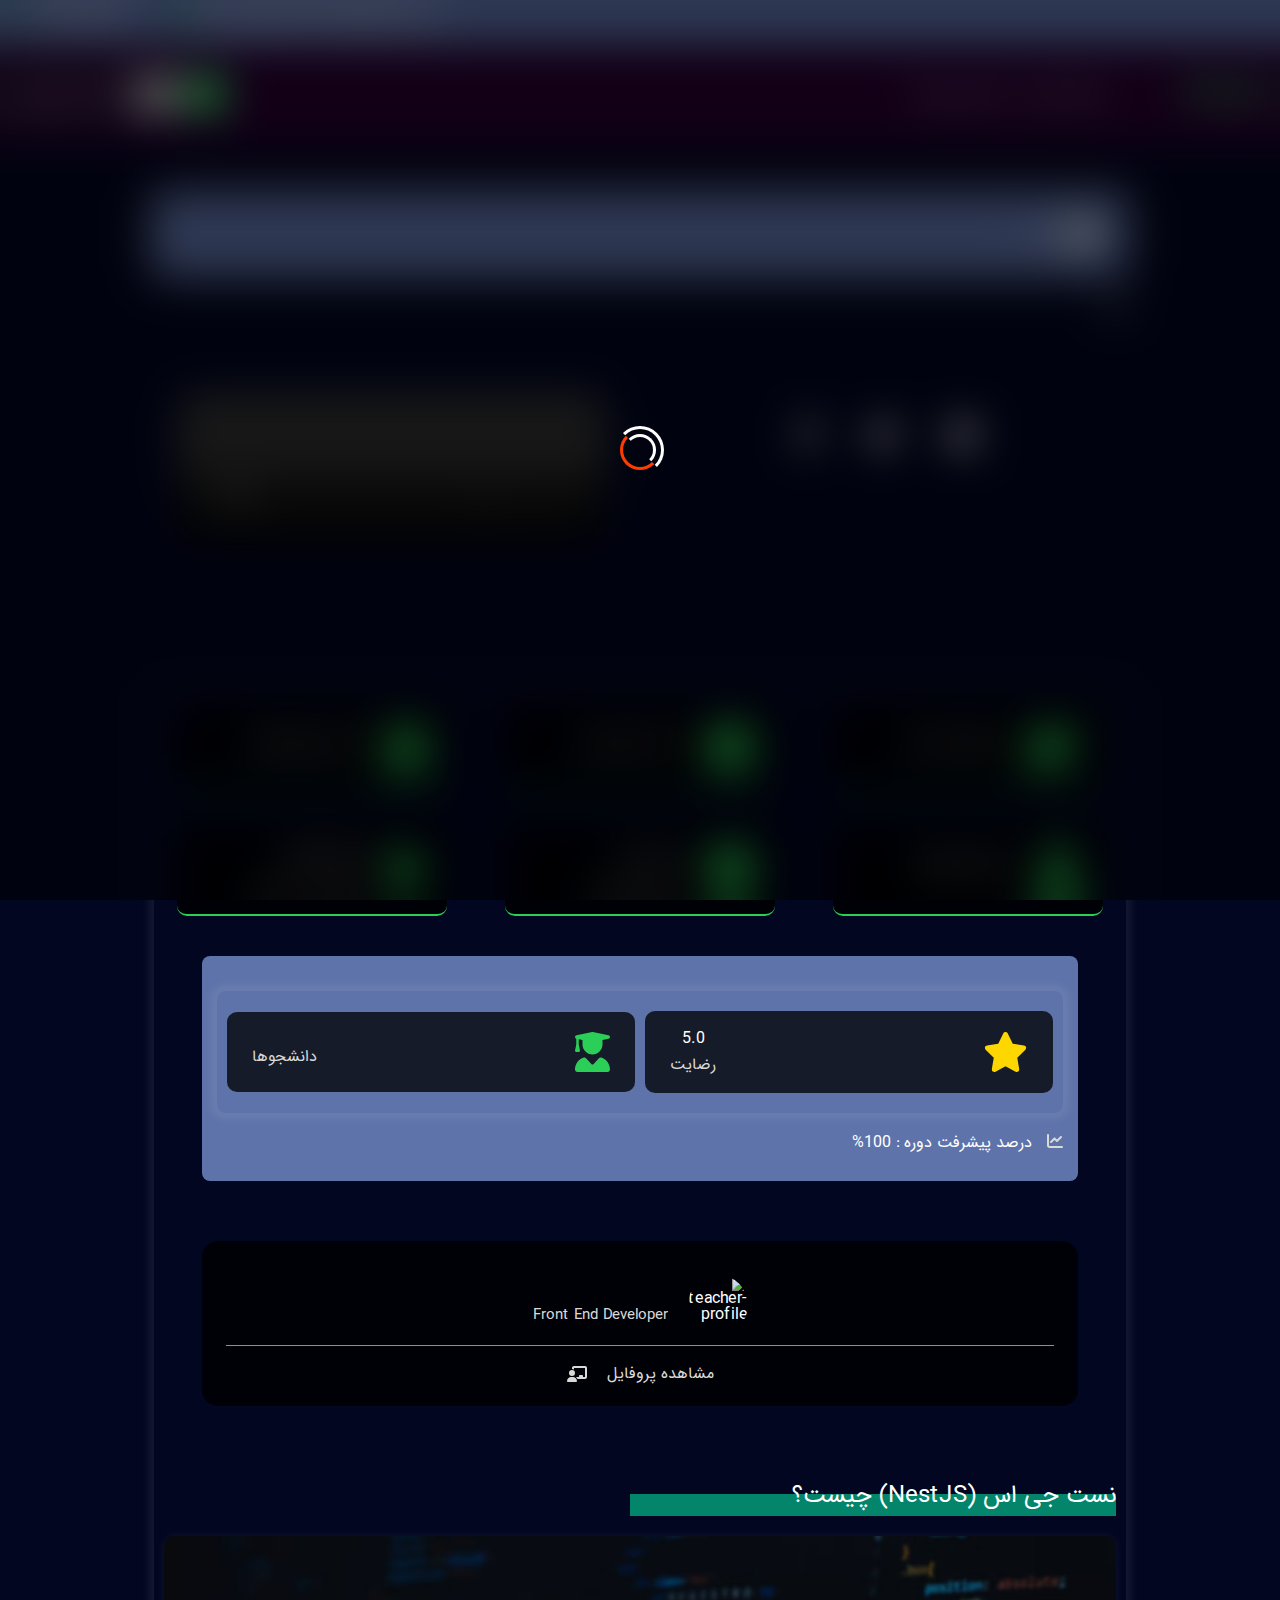
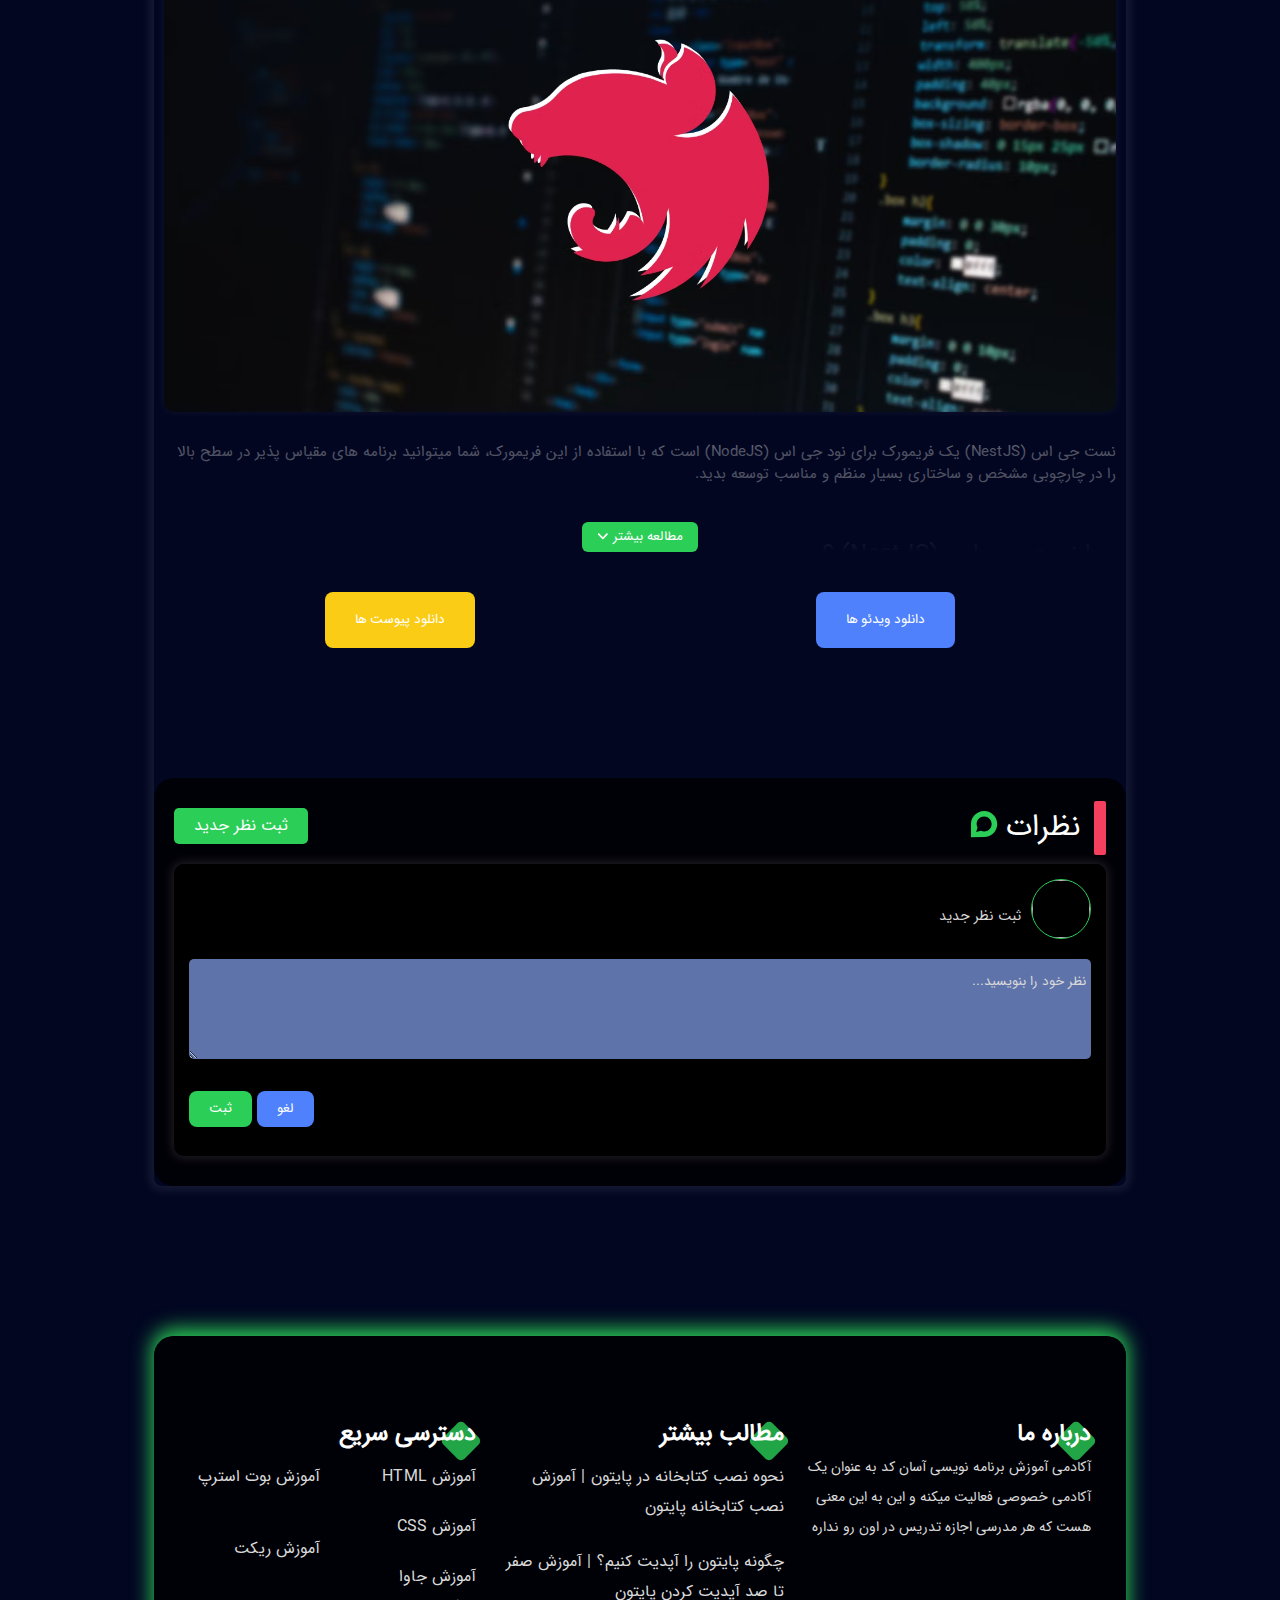
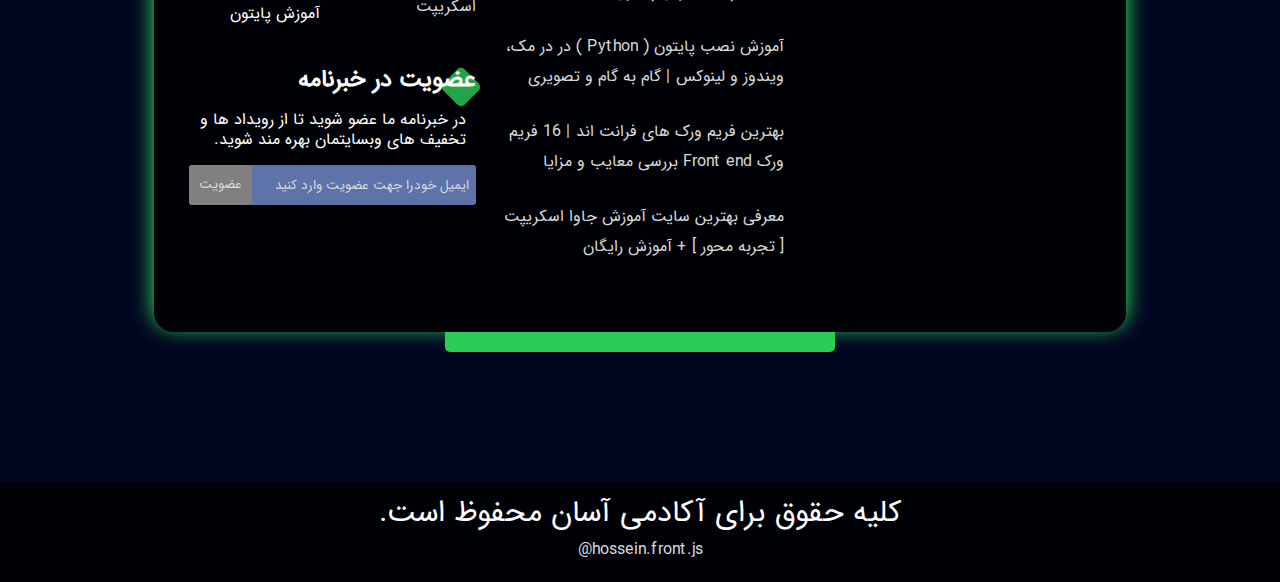
==== course.html @ b7a3f389 "Init Project" ====
<!DOCTYPE html>
<html lang="en">
<head>
    <meta charset="UTF-8">
    <meta name="viewport" content="width=device-width, initial-scale=1.0">
    <title>جزئیات دوره</title>

    <!-- Bootstrap Styles -->
    <link rel="stylesheet" href="./vendor/BootStrap/bootstrap.min.css">
 
    <!-- fontAwesome library Icons Styles -->
    <link rel="stylesheet" href="./vendor/fontAwesome/fontAwesome.css">

    <!-- Reset Engine Default Styles -->
    <link rel="stylesheet" href="./css/reset.css">

    <!-- Fonts -->
    <link rel="stylesheet" href="./css/fonts.css">

    <!-- Variables Styles -->
    <link rel="stylesheet" href="./css/variables.css">

    
    
    <!-- Main Styles -->
    <link rel="stylesheet" href="./css/course/course.css">

    <!-- Responsive Styles -->
    <link rel="stylesheet" href="./css/course/course_responsive.css">

</head>
<body>
    <div class="loading-container">
        <span class="loader"></span>
    </div>

    <header class="header">
        <top-bar></top-bar>

        <mobile-nav></mobile-nav>

        <nav-bar></nav-bar>
    </header>


    <main class="main">
        <div class="container" id="main-container">

            <bread-crumb></bread-crumb>

            <section class="course-info">
                <div class="course-info__right">
                    <a class="course-info__link" id="course-category-link">
                        <!-- Load From JS -->
                    </a>
                    <span class="course-info__title" id="course-name">
                        <!-- Load From JS -->
                    </span>
                    <p class="course-info__description" id="course-description">
                        <!-- Load From JS -->
                    </p>
                    <div class="course-info__social-media">
                        <a href="#" class="course-info__social-media-item">
                          <i class="fab fa-telegram-plane course-info__icon"></i>
                        </a>
                        <a href="#" class="course-info__social-media-item">
                          <i class="fab fa-twitter course-info__icon"></i>
                        </a>
                        <a href="#" class="course-info__social-media-item">
                          <i class="fab fa-facebook-f course-info__icon"></i>
                        </a>
                    </div>
                </div>


                <div class="course-left">
                    <video controls class="course-info__video" id="course-introduction-video"></video>
                </div>
            </section>

            <section class="course-details">
                <div class="course-details__right">

                    
                    <div class="course-details__boxes">
                        <!-- <div class="course-details__boxes-row">
                        </div>
                        <div class="course-details__boxes-row">
                        </div> -->

                        <div class="course-details__box">
                            <div class="course-details__box-right">
                                <i class="fas fa-graduation-cap course-details__box-icon"></i>
                            </div>
                            <div class="course-details__box-left">
                                <span class="course-details__box-title">وضعیت دوره:</span>
                                <span class="course-details__box-subtitle" id="course-status"></span>
                            </div>
                        </div>
    
                        <div class="course-details__box">
                            <div class="course-details__box-right">
                                <i class="fas fa-clock course-details__box-icon"></i>
                            </div>
                            <div class="course-details__box-left">
                                <span class="course-details__box-title">مدت زمان دوره:</span>
                                <span class="course-details__box-subtitle" id="course-time"></span>
                            </div>
                        </div>
    
                        <div class="course-details__box">
                            <div class="course-details__box-right">
                                <i class="fas fa-calendar-alt course-details__box-icon"></i>
                            </div>
                            <div class="course-details__box-left">
                                <span class="course-details__box-title">آخرین بروزرسانی:</span>
                                <span class="course-details__box-subtitle" id="course-lastupdate"></span>
                            </div>
                        </div>

                        <div class="course-details__box">
                            <div class="course-details__box-right">
                                <i class="fas fa-user-alt course-details__box-icon"></i>
                            </div>
                            <div class="course-details__box-left">
                                <span class="course-details__box-title">روش پشتیبانی</span>
                                <span class="course-details__box-subtitle" id="course-support"></span>
                            </div>
                        </div>
    
                        <div class="course-details__box">
                            <div class="course-details__box-right">
                                <i class="fas fa-info-circle course-details__box-icon"></i>
                            </div>
                            <div class="course-details__box-left">
                                <span class="course-details__box-title">پیش نیاز:</span>
                                <span class="course-details__box-subtitle">بدون پیش نیاز</span>
                            </div>
                        </div>
    
                        <div class="course-details__box">
                            <div class="course-details__box-right">
                                <i class="fas fa-play course-details__box-icon"></i>
                            </div>
                            <div class="course-details__box-left">
                                <span class="course-details__box-title">نوع مشاهده:</span>
                                <span class="course-details__box-subtitle">ضبط شده / آنلاین</span>
                            </div>
                        </div>

                    </div>

                    <div class="course-details__progress">

                        <div class="course-details__points progress-point">
                            <div class="course-details__points__item">
                                <div class="course-details__points__item-right">
                                    <i class="fas fa-star star course-details__points__item-icon"></i>
                                </div>

                                <div class="course-details__points__item-left">
                                    <span class="course-details__points__item-title">5.0</span>
                                    <span class="course-details__points__item-subtitle">رضایت</span>
                                </div>
                            </div>

                            <div class="course-details__points__item">
                                <div class="course-details__points__item-right">
                                    <i class="fas fa-user-graduate course-details__points__item-icon"></i>
                                </div>

                                <div class="course-details__points__item-left">
                                    <span class="course-details__points__item-title course-students"></span>
                                    <span class="course-details__points__item-subtitle">دانشجوها</span>
                                </div>
                            </div>
                        </div>

                        <div class="course-details__progress__header">
                            <i class="fas fa-chart-line course-details__progress__header-icon"></i>
                            <span class="course-details__progress__header-title">درصد پیشرفت دوره : 100%</span>
                        </div>
                        
                        <div class="progress course-details__progress__bar">
                            <div class="progress-bar progress-bar-striped progress-bar-animated course-details__progress__line" role="progressbar" aria-label="Animated striped example" aria-valuenow="75" aria-valuemin="0" aria-valuemax="100" style="width: 75%"></div>
                        </div>
                    </div>

                    <div class="course-detilas__mobile__teacher-profile">
                        <div class="course-detials__mobile__teacher-profile__top">
                            <div class="course-detilas__mobile__teacher-profile__right">
                                <div class="course-detilas__mobile__teacher-profile__image">
                                    <img alt="teacher-profile" class="course-detilas__mobile__teacher-profile__img teacher-img">
                                </div>
                            </div>

                            <div class="course-detilas__mobile__teacher-profile__left">
                                <span class="course-detilas__mobile__teacher-profile__title teacher-name"></span>
                                <span class="course-detilas__mobile__teacher-profile__subtitle">Front End Developer</span>
                            </div>
                        </div>

                        <div class="course-detials__mobile__teacher-profile__bottom">
                            <span class="course-detilas__mobile__teacher-profile__see-teacher">مشاهده پروفایل</span>
                            <i class="fas fa-chalkboard-teacher course-detilas__mobile__teacher-profile__bottom-icon"></i>
                        </div>
                    </div>
                    
                    <div class="course-details__introduction">
                        <div class="course-details__introduction-item" id="introduction__first-item">
                            <span class="course-details__introduction-title section-title">نست جی اس (NestJS) چیست؟</span>
                            <img src="./images/info/nest/nest2.avif" alt="nestJS" class="course-details__introduction-img">

                            <p class="course-details__introduction-text">
                                نست جی اس (NestJS) یک فریمورک برای نود جی اس (NodeJS) است  که با استفاده از این فریمورک، شما میتوانید برنامه های مقیاس پذیر در سطح بالا را در چارچوبی مشخص و ساختاری بسیار منظم و مناسب توسعه بدید.
                            </p>
                        </div>

                        <div class="course-details__introduction-item">
                            <span class="course-details__introduction-title section-title">چرا نست جی اس (NestJS) ؟</span>
                            <img src="./images/info/nest/nest1.jpg" alt="nestJS" class="course-details__introduction-img">

                            <p class="course-details__introduction-text">
                                نست جی اس از بهترین و قدرتمند ترین فریمورک های حال حاضر در توسعه ی بک اند میباشد که بازار کار خوب و عالی رو به خودش اختصاص داده در اکثر آگهی های استخدامی نود جی اس (NodeJS)، بلد بودن این فریمورک جزو مهارت های اصلی یا امتیازی محسوب میشود در این فریمورک شما با کمترین زمان و کد نویسی نسبت به بقیه ی فریمورک های نود جی اس (NodeJS) میتوانید برنامه هایی با مقیاس بالا توسعه دهید، همچنین کسانی که بر این فریمورک مسلط هستند شانس بیشتری نسبت به دیگر توسعه دهندگان نود جی اس (NodeJS) برای تصاحب شغل یا پروژه دارند و جزو مهارت های تخصصی و امتیازی هر رزومه میباشد.
                            </p>

                            <p class="course-details__introduction-text">
                                فریمورک نست جی اس (NestJS) عناصری را از فریمورک های انگولار (Angular) ، اکسپرس جی اس (ExpressJS) و فستیفای (Fastify) به ارث برده که در واقع ساختاری شبیه به انگولار دارد و در هسته ی داخلی خود به طور پیش فرض از اکسپرس جی اس (ExpressJS) برای توسعه ی بک اند استفاده میکند که با تغییر کانفیگ ها و تنظیمات میتواند بجای اکسپرس از فریمورک فستیفای (Fastify) برای توسعه ی بک اند استفاده کند.
                            </p>
                        </div>

                        <div class="course-details__introduction-overly">
                            <button class="course-detilas__introduction-btn section__header-btn">مشاهده بیشتر
                                <i class="fas fa-angle-down course-detilas__introduction-icon"></i>
                            </button>

                        </div>
                            
                    </div>
                    
                    <div class="download-btns">
                        <button class="download-videos-btn download-btn">دانلود ویدئو ها</button>
                        <button class="download-attachments-btn download-btn">دانلود پیوست ها</button>
                    </div>

                    <div class="accordion course-details__seassons course-sessions" id="accordionExample">
                        <!-- Loaded From JS -->
                    </div>
                    

                    <div class="comments">
                        <div class="comments__header">
                            <span class="comments__title">نظرات
                                <i class="fab fa-discourse comments__title-icon"></i>
                            </span>
                            <span class="comments__create-btn" id="contact-title">ثبت نظر جدید</span>
                        </div>

                        <div class="comments__add-comment" id="add-parent">
                            <div class="comments__add-comment__header">
                                <div class="comments__add-comment__header-right">
                                    <img alt="" class="comments__add-comment__header-img">
                                </div>

                                <div class="comments__add-comment__header-left">
                                    <span class="comments__add-comment__header-name"></span>
                                    <span class="comments__add-comment__header-subtitle">ثبت نظر جدید</span>
                                </div>
                            </div>

                            <textarea class="comments__add-comment__input" id="comment-input" placeholder="نظر خود را بنویسید..."></textarea>

                            <div class="comments__add-comment__footer">
                                <div class="comments__add-comment__set-score" id="course-score-wrapper">
                                    امتیازی که به دوره میدهید :
                                    <input type="number" class="comments__add-comment__set-score__num" value="5" max="5" min="0" id="course-score-input"></input>
                                </div>
                                
                                <div class="comments__add-comment__footer__btns">
                                    <button type="button" class="comments__add-comment__btn cancle-btn">لغو</button>
                                    <button type="button" class="comments__add-comment__btn send-btn">ثبت</button>
                                </div>
                            </div>
                        </div>

                        <div class="comments__wrapper" id="comments-wrapper">
                            <!-- Loaded From JS -->
                        </div>
                    </div>
                </div>

                <aside class="course-details__left">
                    <div class="course-details__reigster">
                        <button class="course-details__register__button" id="user-status-btn">
                            <i class="fas fa-user-graduate course-details__register__icon"></i>
                            <!-- Loaded From JS -->
                        </button>
                    </div>

                    <div class="course-details__points">
                        <div class="course-details__points__item">
                            <div class="course-details__points__item-right">
                                <i class="fas fa-star star course-details__points__item-icon"></i>
                            </div>

                            <div class="course-details__points__item-left">
                                <span class="course-details__points__item-title" id="course-score">5.0</span>
                                <span class="course-details__points__item-subtitle">رضایت</span>
                            </div>
                        </div>

                        <div class="course-details__points__item">
                            <div class="course-details__points__item-right">
                                <i class="fas fa-user-graduate course-details__points__item-icon"></i>
                            </div>

                            <div class="course-details__points__item-left">
                                <span class="course-details__points__item-title course-students"></span>
                                <span class="course-details__points__item-subtitle">دانشجوها</span>
                            </div>
                        </div>
                    </div>
                    
                    <div class="course-details__aside__teacher-profile">
                        <div class="course-details__aside__teacher-profile__image">
                            <img alt="teacher-profile" class="course-details__aside__teacher-profile__img teacher-img">
                        </div>

                        <div class="course-details__aside__teacher-profile__header">
                            <span class="course-details__aside__teacher-profile__title teacher-name"></span>
                            <span class="course-details__aside__teacher-profile__subtitle">
                                مدرس دوره
                                <i class="fas fa-chalkboard-teacher course-details__aside__teacher-profile__icon"></i>
                            </span>
                        </div>

                        <div class="course-details__aside__teacher-profile__description">
                            <p class="course-details__aside__teacher-profile__description-text">
                                
                            </p>
                        </div>
                    </div>

                    <div class="course-details__short-link">
                        <div class="course-details__short-link__header">
                            <i class="fas fa-link course-details__short-link__icon"></i>
                            لینک کوتاه
                        </div>

                        <div class="course-details__short-link__url">
                            <p class="course-details__short-link__url-text">
                                https//asancode.ir/course/nestjs
                            </p>
                        </div>
                    </div>

                    <div class="aside-products">
                        <span class="aside-products__title">محصولات مرتبط</span>

                        <ul class="aside-products__list">
                         <!-- Loaded From JS -->
                        </ul>
                    </div>
                </aside>
            </section>

        </div>
    </main>
    
    <web-footer></web-footer>

    <!-- Coutome Elements Definer -->
    <script type="module" src="./js/costomElemntsDefiner.js"></script>

    <!-- FontAwsome Lib Scripts -->
    <script src="./vendor/fontAwesome/fontAwesome.js"></script>

    <!-- Bootstrap Script -->
    <script src="./vendor/Bootstrap/bootstrap.bundle.min.js"></script>

    <!-- SweetAlert Lib Scripts -->
    <script src="./vendor/SweetAlert2/sweet-alert_2.js"></script>

     <!-- Shared Items Between All Pages -->
     <script src="./js/funcs/shared.js" type="module"></script>

    <!-- Main Scripts -->
    <script type="module" src="./js/course-pg/course-app.js" defer></script>

    <!-- Shared Scripts -->
    <script type="module" src="./js/shared-app.js" defer></script>
</body>
</html>
---- css/fonts.css ----
@font-face {
    font-family: IRANSans;
    src: url(../fonts/IRANSans/IRANSans.ttf);
}
---- css/variables.css ----
:root{
    --green-color :  #2bce56;
    --text-color : #fff;
    --main-bg-color : #ffffff46;
    --them-color : #020621;;
    --darck-color : #464749;
    --link-hover-color : #008cff;
    --topBar-bg-color : #5e73aa;
    --navbar-A-bg-color : #380038b0;
    --navBar-bg-color : #360036;
    --sections-bg-color : #610061;
    --shadow-color : #ffffff41;
    --subtitle-color : #dad9d9;
    --swiper-bg-color : #000000c2;
    --article-shadow-color : #000000;
    --article-transparent-shadow-color : #00000000;
    --them-color-o : #020621a4;
}
---- css/course/course.css ----
@import url(../../components/loader/loader.css);
@import url(../default.css);
@import url(../../components/topbar/topbar.css);
@import url(../../components/navbar/navbar.css);
@import url(../../components//mobileNav/mbileNav.css);
@import url(../../components/breadcrumb/breadcrumb.css);
@import url(../../components/asideProducts/asideProducts.css);
@import url(../../components/footer/footer.css);
@import url(../container.css);
@import url(../../components/pagination/pagination.css);
@import url(../helper-class.css);



/*===============================       Start Main  Styles        ============================*/
.main{
    margin: 15rem 0 7.5rem 0;
}

/*======   Start Course Info  Styles =====*/
.course-info{
    margin: 3rem 0 6rem 0;
    display: flex;
    gap: 2rem;
    
    justify-content: center;
    align-items: center;
}
.course-info__right,
.course-left{
    width: 57rem;
    height: 32.8rem;
}

.course-info__right{
    display: flex;
    flex-direction: column;
    gap: 3rem;
    align-items: start;
}
.course-info__link{
    font-size: 1.2rem;
    color: var(--green-color);
    background-color: #e0ffe0;
    padding: 0.3rem 1rem;
    border-radius: 0.5rem;
    -webkit-border-radius: 0.5rem;
    -moz-border-radius: 0.5rem;
    -ms-border-radius: 0.5rem;
    -o-border-radius: 0.5rem;
}
.course-info__title{
    font-size: 3rem;
    font-weight: bold;
    line-height: 3.5rem;
}
.course-info__description{
    margin-top: 2rem;
    line-height: 3rem;
    color: var(--subtitle-color);
    display: -webkit-box;
    -webkit-box-orient: vertical;
    -webkit-line-clamp: 4;
    overflow-y: hidden;
}
.course-info__social-media{
    width: 100%;
    display: flex;
    align-items: center;
    justify-content: center;
    gap: 5rem;
}
.course-info__social-media-item{
    font-size: 3rem;
    transition: 0s;
    -webkit-transition: 0s;
    -moz-transition: 0s;
    -ms-transition: 0s;
    -o-transition: 0s;
}
.course-info__social-media-item:hover{
    opacity: 1;
    
    color: var(--link-hover-color);
}
.course-info__icon{
    transition: 0s;
    -webkit-transition: 0s;
    -moz-transition: 0s;
    -ms-transition: 0s;
    -o-transition: 0s;
}
.course-left{
    display: flex;
    align-items: center;
    justify-content: center;
}
.course-info__video{
    width: 90%;
    border-radius: 2rem;
    -webkit-border-radius: 2rem;
    -moz-border-radius: 2rem;
    -ms-border-radius: 2rem;
    -o-border-radius: 2rem;
}
/*======  Finsih Course Info  Styles =====*/
/*===============================       Finish Main  Styles        ============================*/








/*===============================       Course Detatils  Styles        ============================*/
.course-details{
    width: 100%;
    display: flex;
    gap: 2rem;
    flex-wrap: wrap;
    
}

/*= Start Overly=*/
.course-details__introduction-overly{
    position: absolute;
    width: 100%;
    height: 20rem;
    display: flex;
    align-items: end;
    justify-content: center;
    background: linear-gradient(to bottom,transparent, transparent, var(--them-color-o), var(--them-color-o), var(--them-color));
    right: 0;
    bottom: 0;
    /* display: none; */
    z-index: 2;

}
.course-detilas__introduction-btn{
    outline: none;
    color: white;
    border: none;
    display: flex;
    align-items: center;


}
.course-detilas__introduction-icon{
    margin-right: 0.5rem;
}
.open{
    background: none;
    bottom: -8.3rem;
    align-items: center;
}

/*= Finish Overly=*/



/*======  Start Course Details Right  Styles =====*/
.course-details__right{
    flex-grow: 2.5;
    box-shadow: 0px 0px 10px 5px #ffffff15;
    border-radius: 0.8rem;
    width: 60rem;
    -webkit-border-radius: 0.8rem;
    -moz-border-radius: 0.8rem;
    -ms-border-radius: 0.8rem;
    -o-border-radius: 0.8rem;
}

/*== Start Course Details Boxes ==*/
.course-details__boxes{
    display: flex;
    gap: 3rem;
    
    align-items: stretch;
    justify-content: space-around;
    padding: 1rem;
    
    flex-wrap: wrap;
    
}


.course-details__box{
    display: flex;
    align-items: center;
    justify-content: flex-start;
    gap: 2.5rem;
    background-color: var(--swiper-bg-color);
    border-radius: 1rem;
    -webkit-border-radius: 1rem;
    -moz-border-radius: 1rem;
    -ms-border-radius: 1rem;
    -o-border-radius: 1rem;
    padding: 2rem ;
    width: 27rem;
    border-bottom: 2px solid var(--green-color);
}
.course-details__box-right{
    color: var(--green-color);
    font-size: 5rem;
}
/* course-details__box-icon */
.course-details__box-left{
    display: flex;
    flex-direction: column;
    gap: 1.5rem;
}
/* .ourse-details__box-title{} */
.course-details__box-subtitle{
    color: var(--subtitle-color);
    font-size: 1.5rem;
}
/*== Finish Course Details Boxes ==*/




/*== Start Course Details Progress ==*/
.course-details__progress{
    margin: 3rem auto;
    background-color: var(--topBar-bg-color);
    padding: 1.5rem;
    border-radius: 0.8rem;
    -webkit-border-radius: 0.8rem;
    -moz-border-radius: 0.8rem;
    -ms-border-radius: 0.8rem;
    -o-border-radius: 0.8rem;
    width: 90%;
}
/* .course-details__progress__header{} */
.course-details__progress__header-icon{
    color: var(--subtitle-color);
}
.course-details__progress__header-title{
    margin-right: 1rem;
}
.course-details__progress__bar{
    margin-top: 1.5rem;
}
.course-details__progress__line{
    background-color: var(--green-color);
}
/*== Finish Course Details Progress ==*/





/*== Start Course Details Mobile Teacher Profile ==*/
.course-detilas__mobile__teacher-profile{
    width: 90%;
    padding: 2.4rem;
    margin: 6rem auto 0 auto;
    background-color: var(--swiper-bg-color);
    display: flex;
    flex-direction: column;
    align-items: stretch;
    gap: 2rem;
    border-radius: 1.6rem;
    -webkit-border-radius: 1.6rem;
    -moz-border-radius: 1.6rem;
    -ms-border-radius: 1.6rem;
    -o-border-radius: 1.6rem;
    display: none;
}
.course-detials__mobile__teacher-profile__top{
    display: flex;
    align-items: center;
    justify-content: center;
    gap: 2rem;
    padding: 1rem;
    border-bottom: 1px solid var(--green-color);
}
/* .course-detilas__mobile__teacher-profile__right */
    

.course-detilas__mobile__teacher-profile__image{
    width: 6rem;
    height: 6rem;
    display: flex;
    align-items: center;
    justify-content: center;
    border-radius: 50%;
    -webkit-border-radius: 50%;
    -moz-border-radius: 50%;
    -ms-border-radius: 50%;
    -o-border-radius: 50%;
    overflow: hidden;
}
.course-detilas__mobile__teacher-profile__img{
    width: 100%;
    height: 100%;
}
.course-detilas__mobile__teacher-profile__left{
    display: flex;
    flex-direction: column;
    align-items: flex-start;
    gap: 2rem;
}
.course-detilas__mobile__teacher-profile__title{
    color: var(--text-color);
    font-size: 2.2rem;
    font-weight: bold;
}
.course-detilas__mobile__teacher-profile__subtitle{
    font-size: 1.5rem;
    color: var(--subtitle-color);
}
.course-detials__mobile__teacher-profile__bottom{
    display: flex;
    align-items: center;
    justify-content: center;
    gap: 2rem;
}
.course-detilas__mobile__teacher-profile__see-teacher,
.course-detilas__mobile__teacher-profile__bottom-icon{
    color: var(--subtitle-color);
}
/*== Finish Course Details Mobile Teacher Profile ==*/





/*== Start Course Introcudction ==*/
.course-details__introduction{
    width: 100%;
    margin: 2rem 0 4rem 0;
    padding: 0 1rem;
    position: relative;
    height: 68vh;
    overflow-y: hidden;

}
.course-details__introduction-item{
    margin: 5rem 0;
}
.course-details__introduction-title::before{
    content: none;
}
.course-details__introduction-img{
    width: 100%;
    border-radius: 1rem;
    -webkit-border-radius: 1rem;
    -moz-border-radius: 1rem;
    -ms-border-radius: 1rem;
    -o-border-radius: 1rem;
    margin-top: 2rem;
    box-shadow: 0px 0px 10px 0px #ffffff11;
}
.course-details__introduction-text{
    font-size: 1.5rem;
    color: var(--subtitle-color);
    margin: 2.5rem 0;
    line-height: 2.2rem;
}
/*== Finish Course Introcudction ==*/


/*== Start Download Btns ==*/
.download-btns{
    width: 100%;
    display: flex;
    align-items: center;
    justify-content: space-around;
    margin: 2rem 0 5rem 0;

}
.download-btn{
    
    color: var(--text-color);
    padding: 2rem 3rem;
    background-color: transparent;
    border-radius: 0.8rem;
    -webkit-border-radius: 0.8rem;
    -moz-border-radius: 0.8rem;
    -ms-border-radius: 0.8rem;
    -o-border-radius: 0.8rem;
    transition: 0.5s;
    -webkit-transition: 0.5s;
    -moz-transition: 0.5s;
    -ms-transition: 0.5s;
    -o-transition: 0.5s;
    border: none;
}

.download-videos-btn{
    background-color: #4e81fb;
}
.download-attachments-btn{
    background-color: #facc15;
}

.download-btn:hover{
    transform: translateY(-0.5rem);
    -webkit-transform: translateY(-0.5rem);
    -moz-transform: translateY(-0.5rem);
    -ms-transform: translateY(-0.5rem);
    -o-transform: translateY(-0.5rem);
    box-shadow: 0px 4px 7px 0px #ffffff4f;
}
/*== Finish Download Btns ==*/




/*== Start Seassons Styles ==*/
.course-details__seassons{
    margin: 8rem 0 3rem 0;
    padding: 1rem;
    display: flex;
    flex-direction: column;
    gap: 2rem;
    background-color: transparent;
}
.course-details__seasson{
    border-radius: 0.8rem ;
    -webkit-border-radius: 0.8rem ;
    -moz-border-radius: 0.8rem ;
    -ms-border-radius: 0.8rem ;
    -o-border-radius: 0.8rem ;
    overflow: hidden;
    background-color: transparent;
    border: none;
    border-bottom: 2px solid #4e81fb;;
    box-shadow: 0px 0px 10px 0px #00ff2a46;
}



/* course-details__seasson__header */
.course-details__seasson__header-link{
    background-color: var(--swiper-bg-color) !important;
    color: var(--text-color) !important;
    font-size: 2rem;
    font-weight: 400;
    padding: 2rem 1.5rem;
    display: flex;
    align-items: center;
    justify-content: space-between;
    
}
.course-details__seasson__header-link::after{
    
    content: none;
}
.course-details__header-icon{
    transform: rotate(180deg);
    -webkit-transform: rotate(180deg);
    -moz-transform: rotate(180deg);
    -ms-transform: rotate(180deg);
    -o-transform: rotate(180deg);
    transition: 400ms;
    -webkit-transition: 400ms;
    -moz-transition: 400ms;
    -ms-transition: 400ms;
    -o-transition: 400ms;
}
.course-details__seasson__header-link.collapsed .course-details__header-icon{
    transform: rotate(0deg);
    -webkit-transform: rotate(0deg);
    -moz-transform: rotate(0deg);
    -ms-transform: rotate(0deg);
    -o-transform: rotate(0deg);
}
.course-details__seasson__body{
    background-color: var(--topBar-bg-color) ;

}
.course-details__seasson__part{
    padding: 0.8rem 1.5rem;
    display: flex;
    align-items: center;
    justify-content: space-between;
    
}
.course-details__seasson__part:not(:last-child){
    border-bottom: 2px solid gold;
}

.course-details__seasson__part-right{
    display: flex;
    align-items: center;
    justify-content: flex-start;
    gap: 1.2rem;
}
.course-details__seasson__part-count{
    width: 5rem;
    height: 5rem;
    border: 2.5px solid var(--green-color);
    color: var(--subtitle-color);
    border-radius: 50%;
    -webkit-border-radius: 50%;
    -moz-border-radius: 50%;
    -ms-border-radius: 50%;
    -o-border-radius: 50%;

    display: flex;
    align-items: center;
    justify-content: center;
}
.course-details__seasson__part-icon{
    color: var(--subtitle-color);
    font-size: 2rem;
}
.course-details__seasson__part-title{
    font-size: 1.8rem;
    color: var(--text-color);
}
.course-details__seasson__part-title:hover{
    color: var(--subtitle-color);
}
.course-details__seasson__part-left{
    color: var(--subtitle-color);
}
/* course-details__seasson__part-minutes */
/*== Finish Seassons Styles ==*/
/*======  Finsih Course Details Right  Styles =====*/


/*======  Start Course Details Left  Styles =====*/
.course-details__left{
    flex-grow: 1.5;
    min-width: 20rem;
    max-width: 35.8rem;

    height: max-content;
    position: sticky;
    top: 0;
    padding: 0.5rem;
}





/*== Start Course Details Register  ==*/
.course-details__reigster{
    width: 100%;
    background-color: var(--swiper-bg-color);
    border-radius: 1rem;
    -webkit-border-radius: 1rem;
    -moz-border-radius: 1rem;
    -ms-border-radius: 1rem;
    -o-border-radius: 1rem;
    padding:1.25rem;
    border: 2px solid var(--topBar-bg-color);
    margin-bottom: 3rem;
}
.course-details__register__button{
    display: flex;
    align-items: center;
    justify-content: center;
    width: 100%;
    gap: 1.6rem;
    padding: 2rem 0;
    color: white;
    border: none;
    outline: none;
    border-radius: 0.5rem;
    -webkit-border-radius: 0.5rem;
    -moz-border-radius: 0.5rem;
    -ms-border-radius: 0.5rem;
    -o-border-radius: 0.5rem;
}

.course-details__register__button[data-status="true"] {
    background-color: var(--green-color);
}
.course-details__register__button[data-status="false"] {
    background-color: #fd3c3c;
}
.course-details__register__icon,
.course-details__register__status{
    font-size: 2rem;
}
/*== Finish Course Details Register  ==*/


/*== Start Course Details Points  ==*/
.course-details__points{
    width: 100%;
    display: flex;
    align-items: center;
    justify-content: space-between;
    gap: 1rem;
    margin: 2rem 0;
    background-color: var(--topBar-bg-color);
    box-shadow: 0px 0px 10px 6px #ffffff15;
    padding: 2rem 1rem;
    border-radius: 0.85rem;
    -webkit-border-radius: 0.85rem;
    -moz-border-radius: 0.85rem;
    -ms-border-radius: 0.85rem;
    -o-border-radius: 0.85rem;
}
.course-details__points__item{
    background-color: var(--swiper-bg-color);
    width: 50%;
    border-radius: 1rem;
    -webkit-border-radius: 1rem;
    -moz-border-radius: 1rem;
    -ms-border-radius: 1rem;
    -o-border-radius: 1rem;
    display: flex;
    align-items: center;
    justify-content: space-between;
    padding: 2rem 2.5rem;


}
.course-details__points__item-right{
    color: var(--green-color);
    display: flex;
    align-items: center;
    justify-content: center;
    font-size: 4rem;
}
.star{
    color: gold !important;
}
/* course-details__points__item-icon */
.course-details__points__item-left{
    display: flex;
    flex-direction: column;
    align-items: center;
    gap: 1rem;
}
/* .course-details__points__item-title */
.course-details__points__item-subtitle{
    color: var(--subtitle-color);
}

.progress-point{
    display: none;
}
/*== Finish Course Details Points  ==*/



/*== Start aside teacher profile Points  ==*/
.course-details__aside__teacher-profile{
    width: 100%;
    display: flex;
    flex-direction: column;
    gap: 2rem;
    background-color: var(--swiper-bg-color);
    padding: 2.5rem 1.3rem;
    border: 1px solid var(--green-color);
    border-radius: 1rem;
    -webkit-border-radius: 1rem;
    -moz-border-radius: 1rem;
    -ms-border-radius: 1rem;
    -o-border-radius: 1rem;
}
.course-details__aside__teacher-profile__image{
    width: 100%;
    display: flex;
    align-items: center;
    justify-content: center;
    padding: 0 4rem;
}
.course-details__aside__teacher-profile__img{
    width: 10rem;
    height: 10rem;
    border-radius: 50%;
    -webkit-border-radius: 50%;
    -moz-border-radius: 50%;
    -ms-border-radius: 50%;
    -o-border-radius: 50%;
}
.course-details__aside__teacher-profile__header{
    display: flex;
    flex-direction: column;
    align-items: center;
    gap: 2rem;
}
.course-details__aside__teacher-profile__title{
    font-size: 2.35rem;
    color: var(--text-color);
}
.course-details__aside__teacher-profile__subtitle{
    font-size: 1.4rem;
    color: var(--subtitle-color);
}
.course-details__aside__teacher-profile__icon{
    color: var(--subtitle-color);
}
.course-details__aside__teacher-profile__description{
    color: var(--subtitle-color);
    line-height: 2.4rem;
    font-size: 1.4rem;
}
/* .course-details__aside__teacher-profile__description-text */
/*== Finish aside teacher box Points  ==*/



/*== Start Course Details Short Link Points  ==*/
.course-details__short-link{
    width: 100%;
    padding: 3rem 1rem;
    display: flex;
    flex-direction: column;
    gap: 2rem;
    background-color: var(--topBar-bg-color);
    margin: 3.4rem 0;
    border-radius: 1rem;
    -webkit-border-radius: 1rem;
    -moz-border-radius: 1rem;
    -ms-border-radius: 1rem;
    -o-border-radius: 1rem;
}
.course-details__short-link__header{
    display: flex;
    align-items: center;
    justify-content: flex-start;
    gap: 1rem;
    color: var(--text-color);
}
/* course-details__short-link__icon */
.course-details__short-link__url{
    width: 90%;
    margin: 0 auto;
    color: var(--subtitle-color);
    cursor: copy;
    border: 1px dashed var(--subtitle-color);
    padding: 0.8rem;
    display: flex;
    align-items: center;
    justify-content: center;
    border-radius: 0.3rem;
    -webkit-border-radius: 0.3rem;
    -moz-border-radius: 0.3rem;
    -ms-border-radius: 0.3rem;
    -o-border-radius: 0.3rem;
}
.course-details__short-link__url-text{
    opacity: 0.9;
    font-size: 1.25rem;
    line-height: 2rem;
}
/*== Finish Course Details Short Link Points  ==*/



/*======  Finsih Course Details Left  Styles =====*/



/*===============================      Finish Course Detatils  Styles        ============================*/



/*===============================      Start Course Comments  Styles        ============================*/
.comments{
    width: 100%;
    background-color: var(--swiper-bg-color);
    border-radius: 2rem;
    -webkit-border-radius: 2rem;
    -moz-border-radius: 2rem;
    -ms-border-radius: 2rem;
    -o-border-radius: 2rem;
    padding: 3rem 2rem;

}
.comments__header{
    display: flex;
    align-items: center;
    justify-content: space-between;
    position: relative;
}
.comments__title{
    font-size: 3rem;
    line-height: 3rem;
    padding-right: 2.5rem;
}
.comments__title::before{
    right: 0;
    position: absolute;
    content: '';
    width: 1.25rem;
    top: -20%;
    height: 150%;
    background-color: #f43f5e;
    border-radius: 0.2rem;
    -webkit-border-radius: 0.2rem;
    -moz-border-radius: 0.2rem;
    -ms-border-radius: 0.2rem;
    -o-border-radius: 0.2rem;
}
.comments__title-icon{
    font-size: 3rem;
    color: var(--green-color);
}
.comments__create-btn{
    padding: 1rem 2rem;
    background-color: var(--green-color);
    border-radius: 0.5rem;
    -webkit-border-radius: 0.5rem;
    -moz-border-radius: 0.5rem;
    -ms-border-radius: 0.5rem;
    -o-border-radius: 0.5rem;
    cursor: pointer;
}
.comments__add-comment{
    margin-top: 2rem;
    padding: 1.5rem;
    background-color: var(--swiper-bg-color);
    border-radius: 1rem;
    box-shadow: 0px 0px 1rem 2px #ffffff1f;
    -webkit-border-radius: 1rem;
    -moz-border-radius: 1rem;
    -ms-border-radius: 1rem;
    -o-border-radius: 1rem;
}
.comments__add-comment__header{
    display: flex;
    gap: 1rem;
    align-items: center;
}
/* .comments__add-comment__header-right */
.comments__add-comment__header-img{
    width: 6rem;
    height: 6rem;
    border: 1px solid var(--green-color);
    border-radius: 50%;
    -webkit-border-radius: 50%;
    -moz-border-radius: 50%;
    -ms-border-radius: 50%;
    -o-border-radius: 50%;
}
.comments__add-comment__header-left{
    display: flex;
    flex-direction: column;
    justify-content: space-between;
    align-items: flex-start;
    gap: 1.35rem;
}
/* .comments__add-comment__header-name */
.comments__add-comment__header-subtitle{
    font-size: 1.4rem;
    color: var(--subtitle-color);
}
.comments__add-comment__input{
    margin-top: 2rem;
    line-height: 2.5rem;
}
.comments__add-comment__footer{
    margin-top: 1.3rem;
    display: flex;
    justify-content: space-between;
    align-items: center;
    gap: 1rem;
}
.comments__add-comment__set-score{
    max-width: 50%;
    display: flex;
    flex-direction: column;
    gap: 0.5rem;
    font-size: 1.4rem;
    color: var(--subtitle-color);
    line-height: 3rem;
    visibility: hidden;
}
.comments__add-comment__set-score__num{
    width: 5rem;
    height: 3rem;
    border-radius: 0.35rem;
    -webkit-border-radius: 0.35rem;
    -moz-border-radius: 0.35rem;
    -ms-border-radius: 0.35rem;
    -o-border-radius: 0.35rem;
    overflow: hidden;
    background-color: var(--topBar-bg-color);
    padding: 0.5rem 1rem 0.5rem 0.25rem;
}
.comments__add-comment__btn {
    padding: 1rem 2rem;
    background-color: #4e81fb;
    border-radius: 0.8rem;
    -webkit-border-radius: 0.8rem;
    -moz-border-radius: 0.8rem;
    -ms-border-radius: 0.8rem;
    -o-border-radius: 0.8rem;
}
/* .cancle-btn */
.send-btn{
    background-color: var(--green-color);
}
/* .comments__wrapper */
.comments__comment{
    display: flex;
    width: 100%;
    gap: 2rem;
    margin-top: 3rem;
    background-color: var(--swiper-bg-color);
    box-shadow: 0;
    box-shadow: 0px 0px 1rem 2px #ffffff31;
    border-radius: 1.5rem;
    -webkit-border-radius: 1.5rem;
    -moz-border-radius: 1.5rem;
    -ms-border-radius: 1.5rem;
    -o-border-radius: 1.5rem;
    padding: 2rem 1.25rem;
    position: relative
}
.comments__comment::before{
    content: '';
    position: absolute;
    inset: 0;
    width: 100%;
    height: 100%;
    background-color: inherit;
    border-radius: inherit;
    -webkit-border-radius: inherit;
    -moz-border-radius: inherit;
    -ms-border-radius: inherit;
    -o-border-radius: inherit;
    z-index: -1;
}
.comments__comment-right{
    width: 10%;
    display: flex;
    flex-direction: column;
    gap: 0.5rem;
}
.comments__comment-img{
    width: 6rem;
    height: 6rem;
    border: 1px solid var(--green-color);
    border-radius: 50%;
    -webkit-border-radius: 50%;
    -moz-border-radius: 50%;
    -ms-border-radius: 50%;
    -o-border-radius: 50%;
}
.comments__comment-role{
    padding: 0.4rem;
    border-radius: 0.4rem;
    -webkit-border-radius: 0.4rem;
    -moz-border-radius: 0.4rem;
    -ms-border-radius: 0.4rem;
    -o-border-radius: 0.4rem;
    font-size: 1.3rem;
    text-align: center;
    width: max-content;
}
[data-role = 'USER']{
    background-color: #bbfcbb;
    color: green;
    border: 1px solid green;
}
[data-role = 'ADMIN']{
    background-color: #8bc1ff;
    color: blue;
    border: 1px solid blue;
}
.comments__comment-left{
    width: 100%;

}
.comments__comment__header{
    display: flex;
    align-items: flex-start;
    justify-content: space-between;
}
.comments__add-comment__header-right{
    display: flex;
    gap: 1.5rem;
    flex-direction: column;
    align-items: flex-start;
    justify-content: space-between;
}
/* .comments__comment__name */
.comments__comment__date{
    font-size: 1.4rem;
    color: var(--subtitle-color);
}
.comments__comment__answer-btn{
    font-size: 2rem;
    cursor: pointer;
}
.comments__comment__description{
    margin-top: 2rem;
    line-height: 3rem;
    font-size: 1.45rem;
    color: var(--subtitle-color);
}
.comments__comment__subcomment{
    background-color: var(--topBar-bg-color);
    border: 1.5px  dashed var(--subtitle-color);
    box-shadow: none;
    gap: 2rem;
}
/*===============================      Finish Course Comments  Styles        ============================*/
---- css/course/course_responsive.css ----
@media screen and (max-width : 1080px) {
    .course-info{
        flex-direction: column;
        gap: 0.5rem;
    }
    
    .course-info__right{
        order: 1;
        width: 100%;
    }
}

@media screen and (max-width : 1316px) {
    .course-details__left{
        display: none;
    }
    .progress-point{
        display: flex;
    }
    .course-detilas__mobile__teacher-profile{
        display: flex;
    }
}
@media screen and (max-width : 760px) {
    
}
@media screen and (max-width : 770px) {
    .course-details__boxes{
        gap: 0.5rem;
    }
    .course-details__box{
        flex-direction: column;
        margin-top: 1rem;
        width: 15rem;
    }
}


@media screen and (max-width : 536px) {
    .comments__comment{
        gap: 3.2rem;
    }
    .course-left{
        width: 100%;
    }
    .course-info__video{
        width: 100%;
        
    }
    
    .section-title::after{
        width: 100%;
    }
    .course-details__seasson__part-icon{
        font-size: 1.5rem;
    }
    .course-details__seasson__part-title{
        font-size : 1.5rem
    }
    .accordion-body.course-details__seasson__body{
        padding: 0.5rem;
    }
    .course-details__seasson__part{
        padding: 0;
    }
    .accordion-button.course-details__seasson__header-link{
        font-size: 1.8rem;
    }
}
@media screen and (max-width : 471px) {
    .comments__comment{
        flex-direction: column;
        gap: 0;
    }
    .comments__comment__subcomment{
        gap: 1rem;
    }
    .comments__comment__header{
        align-items: flex-end;
    }
    .comments__comment-right{
        flex-direction: row-reverse;
        justify-content: flex-start;
        align-items: center;
        width: 100%;
    }
}
@media screen and (max-width : 440px) {
    .course-left{
        height: 25rem;
    }
    .course-details__introduction-title{
        font-size: 1.9rem;
    }


    .course-details__seasson__part-right{
        gap: 0.9rem;
    }
    .course-details__seasson__part-count{
        width: 4rem;
        height: 4rem;
        font-size: 1.45rem;
    }

    .course-details__seasson__part-left,
    .course-details__seasson__part-title{
        font-size: 1.3rem;
    }
    .course-details__right{
        width: 100%;
    }
}
@media screen and (max-width : 384px) {
    
    .breadcrumb__link{
        font-size: 1rem;
    }

    .course-details__box{
        width: 11rem;
        height: 14rem;
        gap: 1rem;
    }
    .course-details__box-right{
        font-size: 3rem;
    }
    .course-details__box-title,
    .course-details__box-subtitle{
        font-size: 1.4rem;
        text-align: center;
    }
    .course-details__box-left{
        gap: 0.6rem;
    }

    .progress-point{
        gap: 0.5rem;
    }

    .course-details__seasson__part-right{
        gap: 0.5rem;
    }
    .course-details__seasson__part-left,
    .course-details__seasson__part-title{
        font-size: 1.18rem;
    }
}
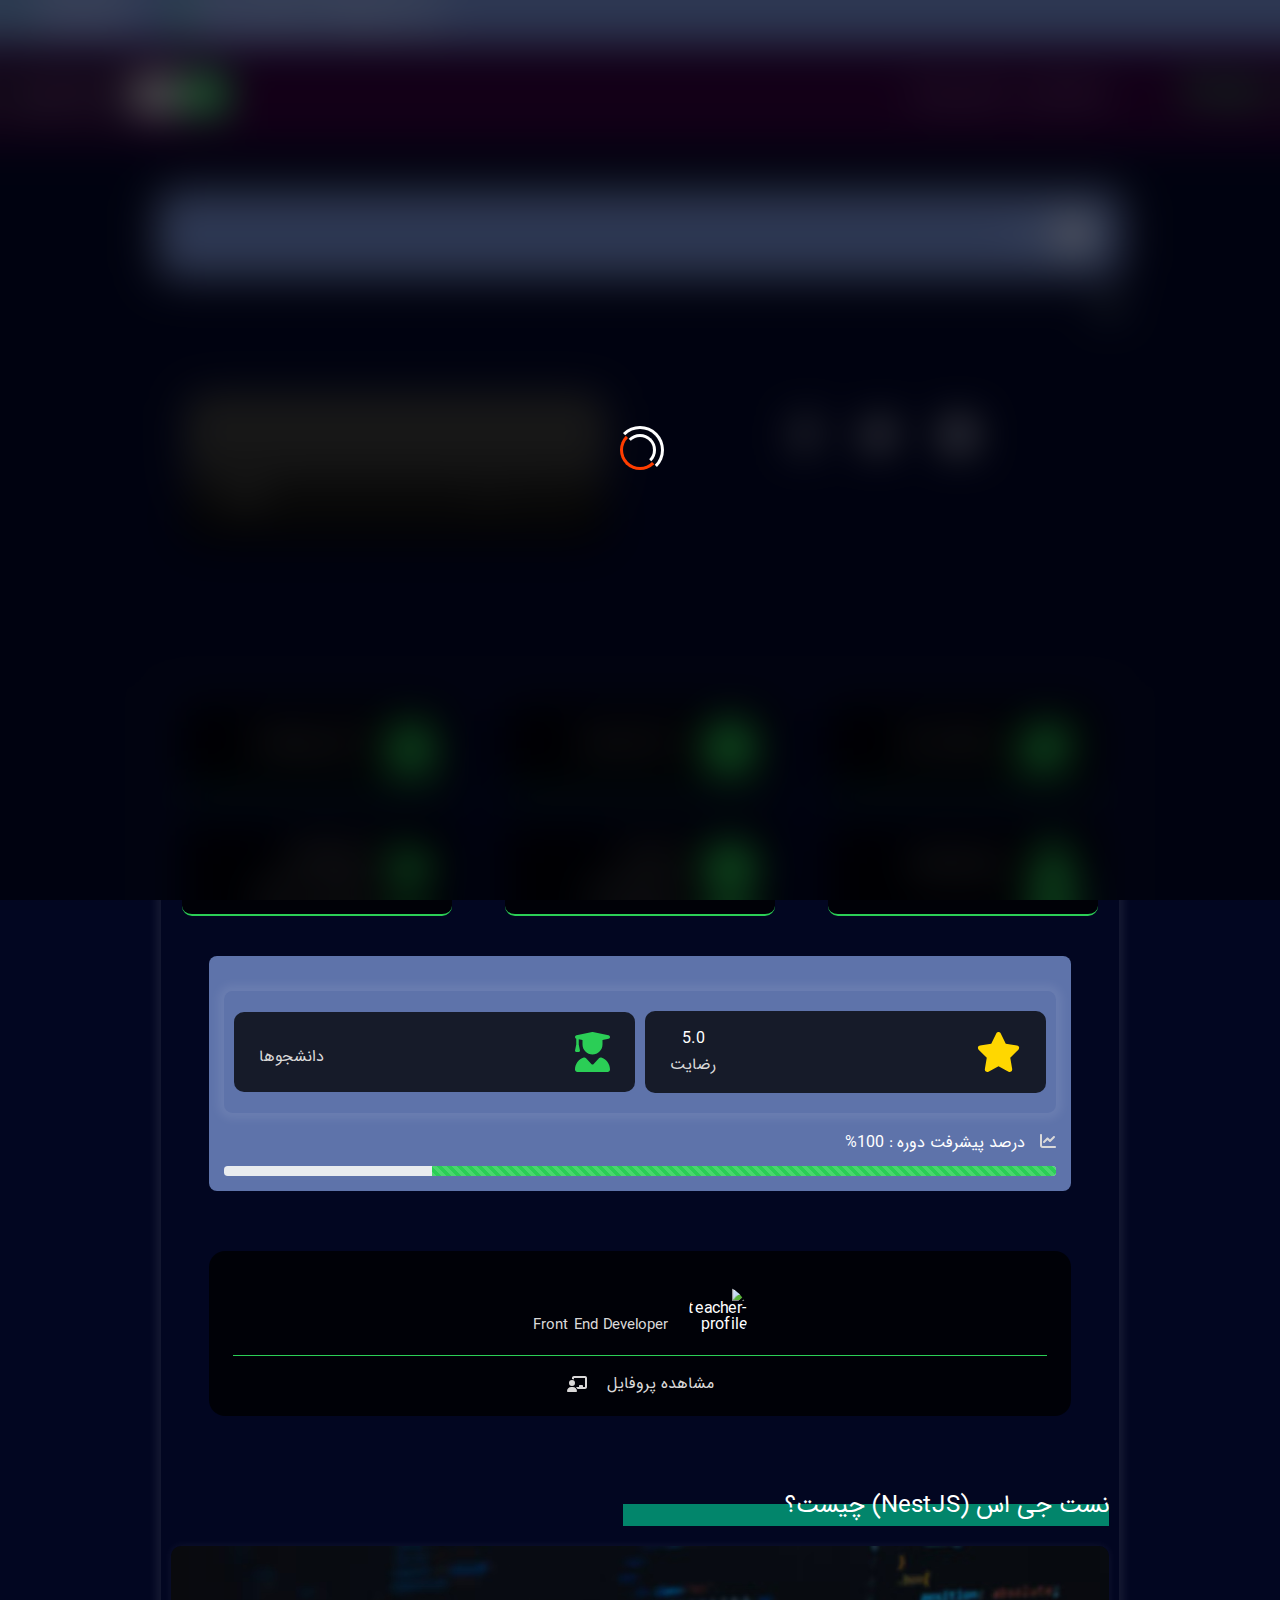
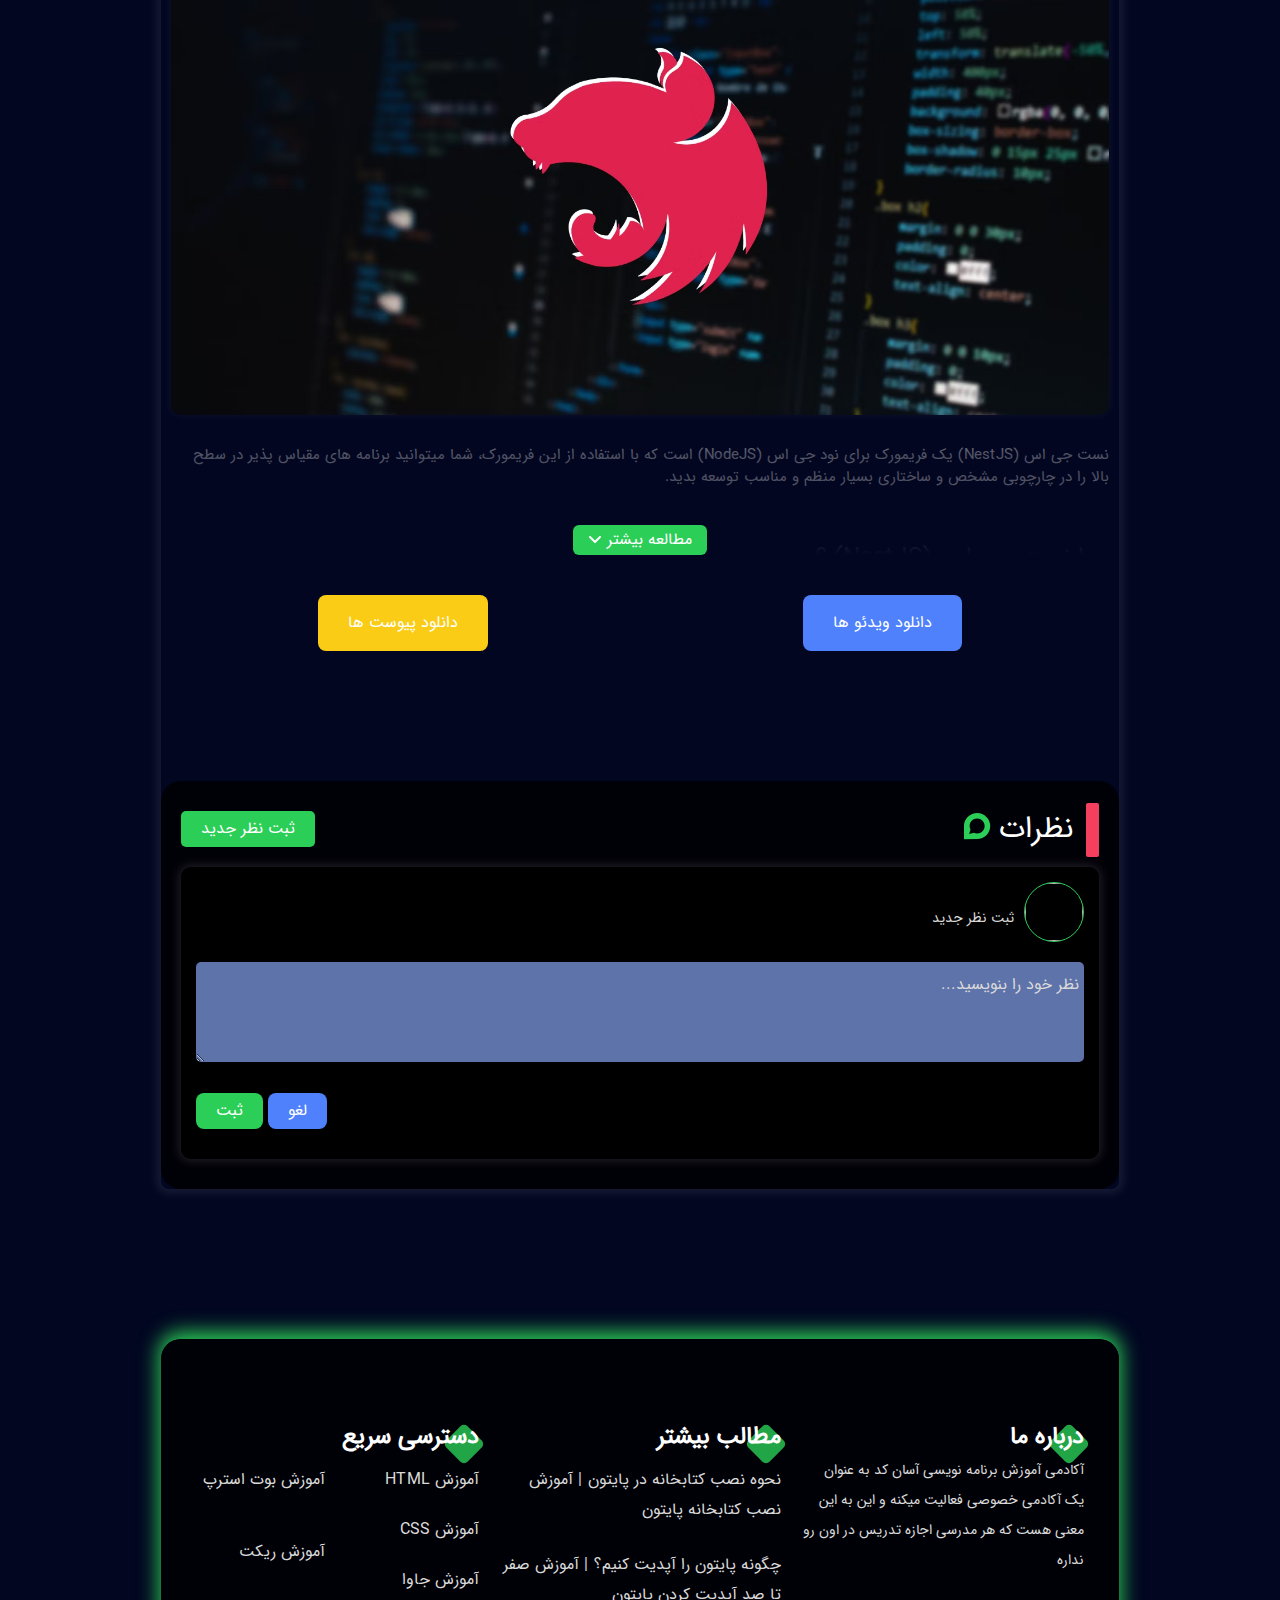
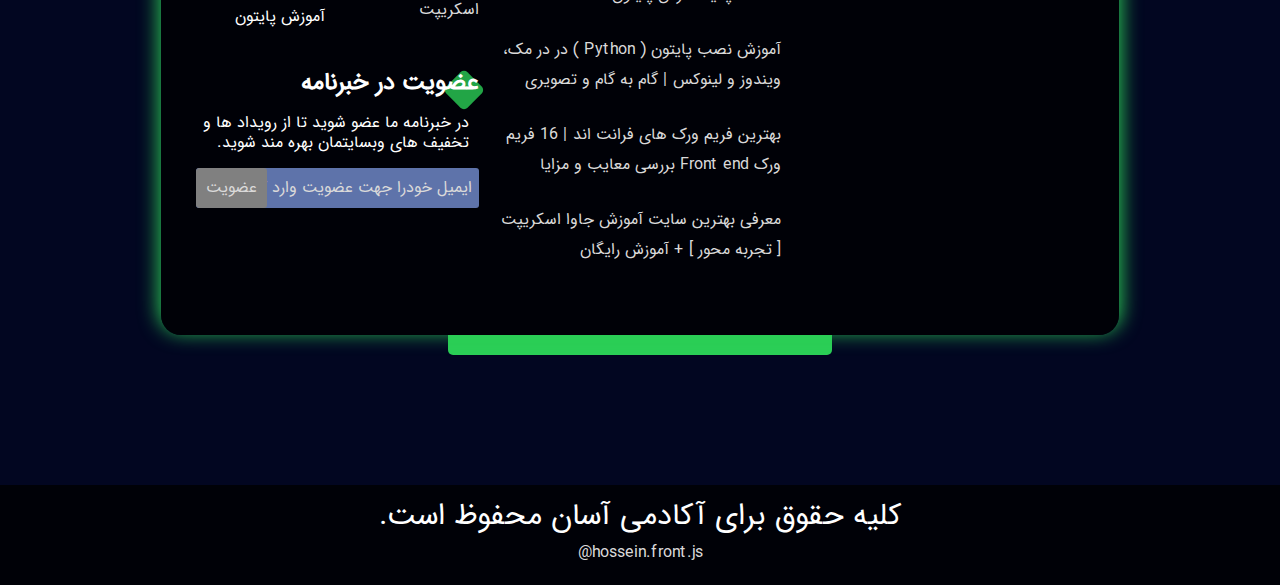
==== commit 7b5c42bb: "edit bootstrap css links" ====
--- a/course.html
+++ b/course.html
@@ -6,7 +6,7 @@
     <title>جزئیات دوره</title>
 
     <!-- Bootstrap Styles -->
-    <link rel="stylesheet" href="./vendor/BootStrap/bootstrap.min.css">
+    <link href="https://cdn.jsdelivr.net/npm/bootstrap@5.3.3/dist/css/bootstrap.min.css" rel="stylesheet" integrity="sha384-QWTKZyjpPEjISv5WaRU9OFeRpok6YctnYmDr5pNlyT2bRjXh0JMhjY6hW+ALEwIH" crossorigin="anonymous">
  
     <!-- fontAwesome library Icons Styles -->
     <link rel="stylesheet" href="./vendor/fontAwesome/fontAwesome.css">
@@ -376,7 +376,7 @@
     <script src="./vendor/fontAwesome/fontAwesome.js"></script>
 
     <!-- Bootstrap Script -->
-    <script src="./vendor/Bootstrap/bootstrap.bundle.min.js"></script>
+    <script src="https://cdn.jsdelivr.net/npm/bootstrap@5.3.3/dist/js/bootstrap.bundle.min.js" integrity="sha384-YvpcrYf0tY3lHB60NNkmXc5s9fDVZLESaAA55NDzOxhy9GkcIdslK1eN7N6jIeHz" crossorigin="anonymous"></script>
 
     <!-- SweetAlert Lib Scripts -->
     <script src="./vendor/SweetAlert2/sweet-alert_2.js"></script>
